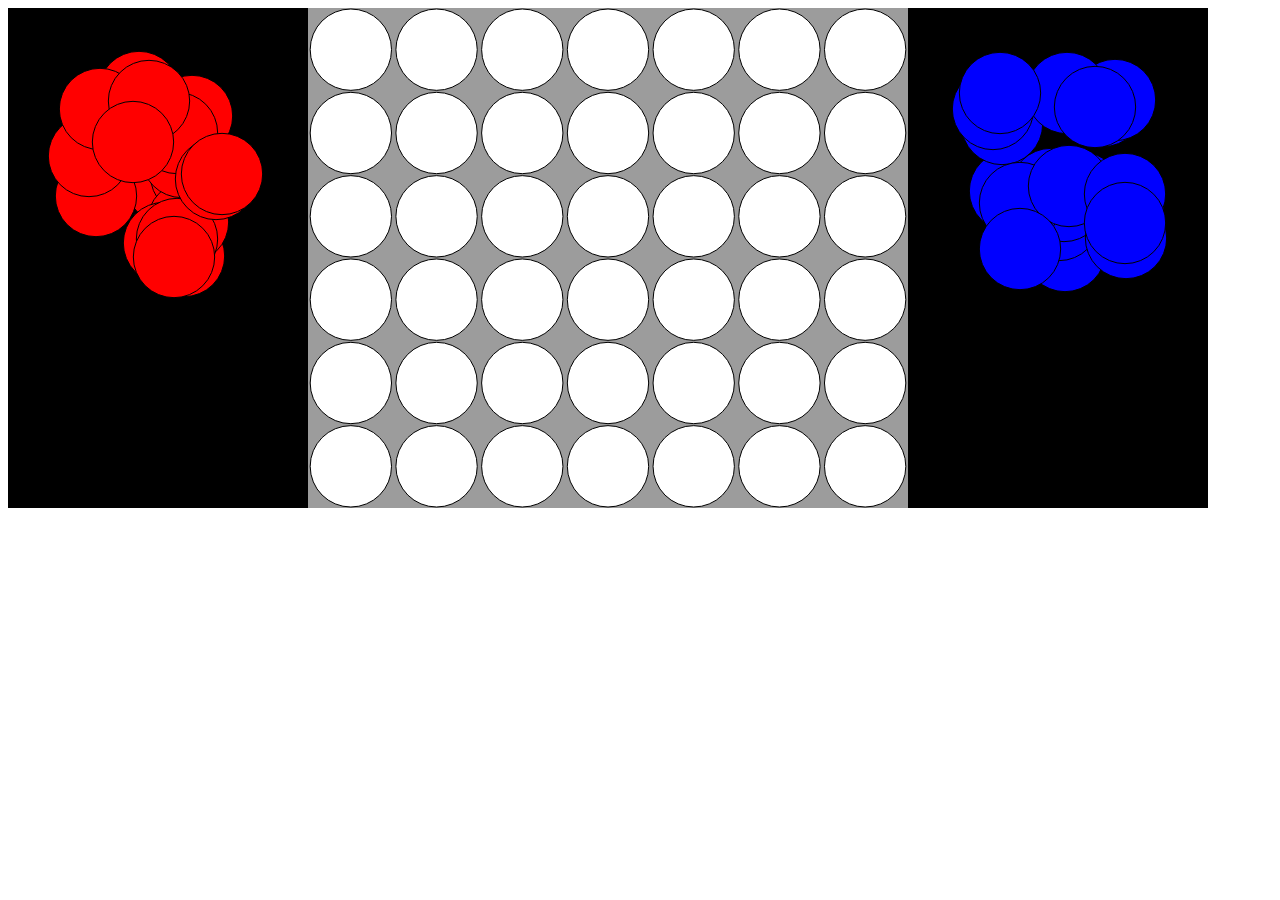
==== TP2/4Linea/index.html @ c72732ab "agregado turnos" ====
<!DOCTYPE html>
<html lang="en">
<head>
    <meta charset="UTF-8">
    <meta name="viewport" content="width=device-width, initial-scale=1.0">
    <title>TP2</title>
   <link rel="stylesheet" href="./css/styles.css">
</head>
<body>
    <canvas id="canvas"></canvas>
    <label id="resultado"></label>
    <script src="./script/Figura.js"></script>
    <script src="./script/Rectangulo.js"></script>
    <script src="./script/Circulo.js"></script>
    <script src="./script/Tablero.js"></script>
    <script src="./script/main.js"></script>
</body>
</html>
---- TP2/4Linea/css/styles.css ----
#canvas{
    width: 1200px;
    height: 500px;
    background-color:black;
}
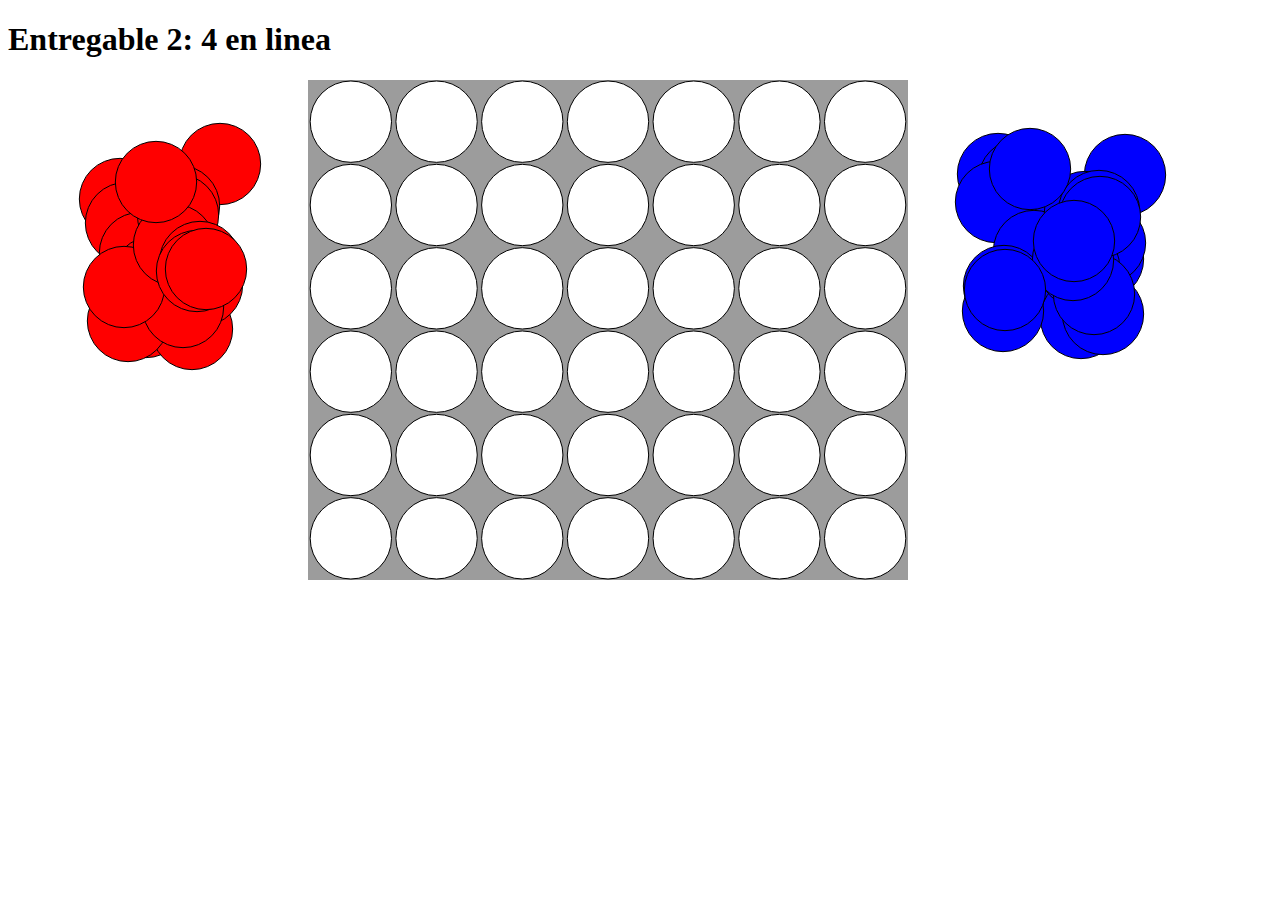
==== commit d08dbe24: "modifico indexacion y cambio parametros por variables" ====
--- a/TP2/4Linea/index.html
+++ b/TP2/4Linea/index.html
@@ -7,6 +7,9 @@
    <link rel="stylesheet" href="./css/styles.css">
 </head>
 <body>
+    <header>
+        <h1>Entregable 2: 4 en linea</h1>
+    </header>
     <canvas id="canvas"></canvas>
     <label id="resultado"></label>
     <script src="./script/Figura.js"></script>
--- a/TP2/4Linea/css/styles.css
+++ b/TP2/4Linea/css/styles.css
@@ -1,5 +1,10 @@
 #canvas{
     width: 1200px;
     height: 500px;
-    background-color:black;
+    background-color:white;
+}
+
+#h1{
+    text-align: center;
+    width: 100%;
 }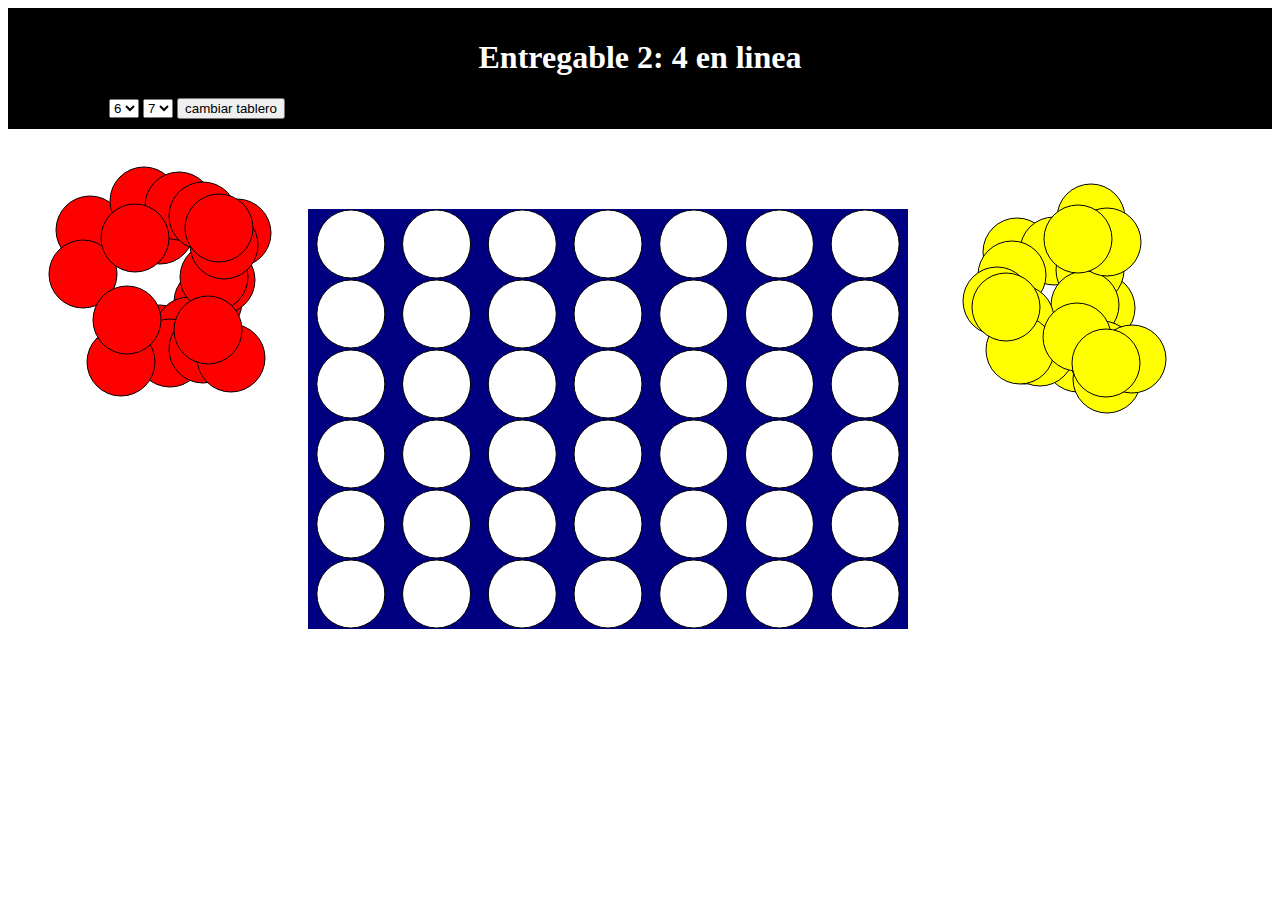
==== commit abb630b3: "intentando realizar tablero dinamico" ====
--- a/TP2/4Linea/index.html
+++ b/TP2/4Linea/index.html
@@ -9,6 +9,21 @@
 <body>
     <header>
         <h1>Entregable 2: 4 en linea</h1>
+        <label for="cars">Choose a car:</label>
+
+        <select name="filas" id="filas">
+            <option value=6 selected>6</option>
+            <option value=7>7</option>
+            <option value=8>8</option>
+            <option value=9>9</option>
+        </select>
+        <select name="columnas" id="columnas">
+            <option value=6>6</option>
+            <option value=7 selected>7</option>
+            <option value=8>8</option>
+            <option value=9>9</option>
+        </select>
+        <button onclick="cambiarTablero()">cambiar tablero</button>
     </header>
     <canvas id="canvas"></canvas>
     <label id="resultado"></label>
--- a/TP2/4Linea/css/styles.css
+++ b/TP2/4Linea/css/styles.css
@@ -1,10 +1,20 @@
+.{
+    margin:0;
+    padding: 0;
+}
 #canvas{
     width: 1200px;
     height: 500px;
     background-color:white;
 }
 
-#h1{
+h1{
     text-align: center;
     width: 100%;
+    color: white;
+}
+header{
+    background-color: black;
+    margin: 0;
+    padding: 10px;
 }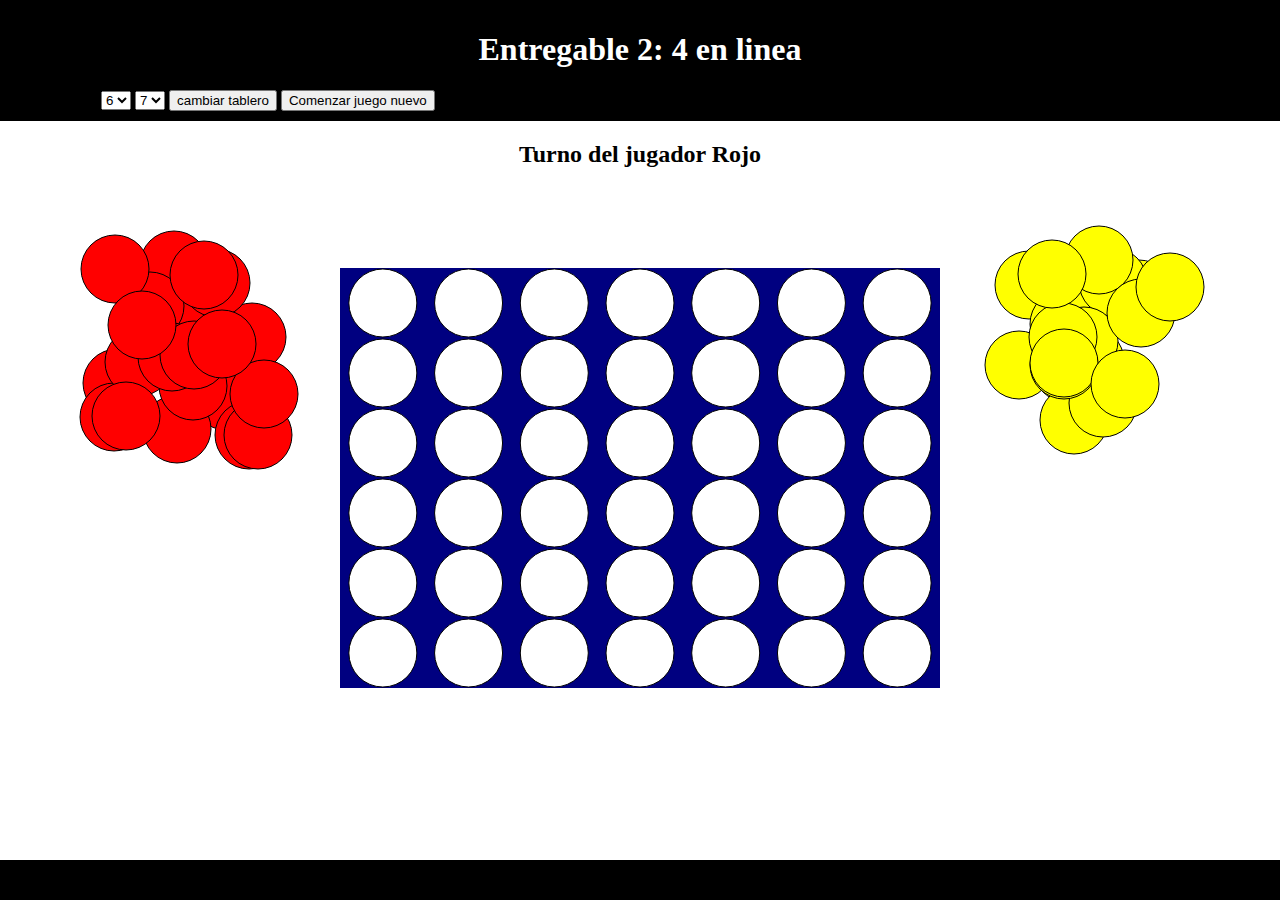
==== commit 9f444fff: "comenzando a diseñar caida" ====
--- a/TP2/4Linea/index.html
+++ b/TP2/4Linea/index.html
@@ -24,13 +24,21 @@
             <option value=9>9</option>
         </select>
         <button onclick="cambiarTablero()">cambiar tablero</button>
+        <button onclick="ReiniciarJuego()">Comenzar juego nuevo</button>
     </header>
-    <canvas id="canvas"></canvas>
-    <label id="resultado"></label>
+    <div class="contenedor">
+        <h2 id="turno">Turno del jugador Rojo</h2> 
+        <h3 id="resultado"></h3>   
+        <canvas id="canvas"></canvas>
+        
+    </div>
+    
+    
     <script src="./script/Figura.js"></script>
     <script src="./script/Rectangulo.js"></script>
     <script src="./script/Circulo.js"></script>
     <script src="./script/Tablero.js"></script>
     <script src="./script/main.js"></script>
 </body>
+<footer></footer>
 </html>--- a/TP2/4Linea/css/styles.css
+++ b/TP2/4Linea/css/styles.css
@@ -1,6 +1,7 @@
-.{
+body{
     margin:0;
     padding: 0;
+
 }
 #canvas{
     width: 1200px;
@@ -17,4 +18,15 @@
     background-color: black;
     margin: 0;
     padding: 10px;
+}
+.contenedor{
+    text-align: center;
+}
+footer{
+    background-color: black;
+  position: absolute;
+  bottom: 0;
+  width: 100%;
+  height: 40px;
+  color: white;
 }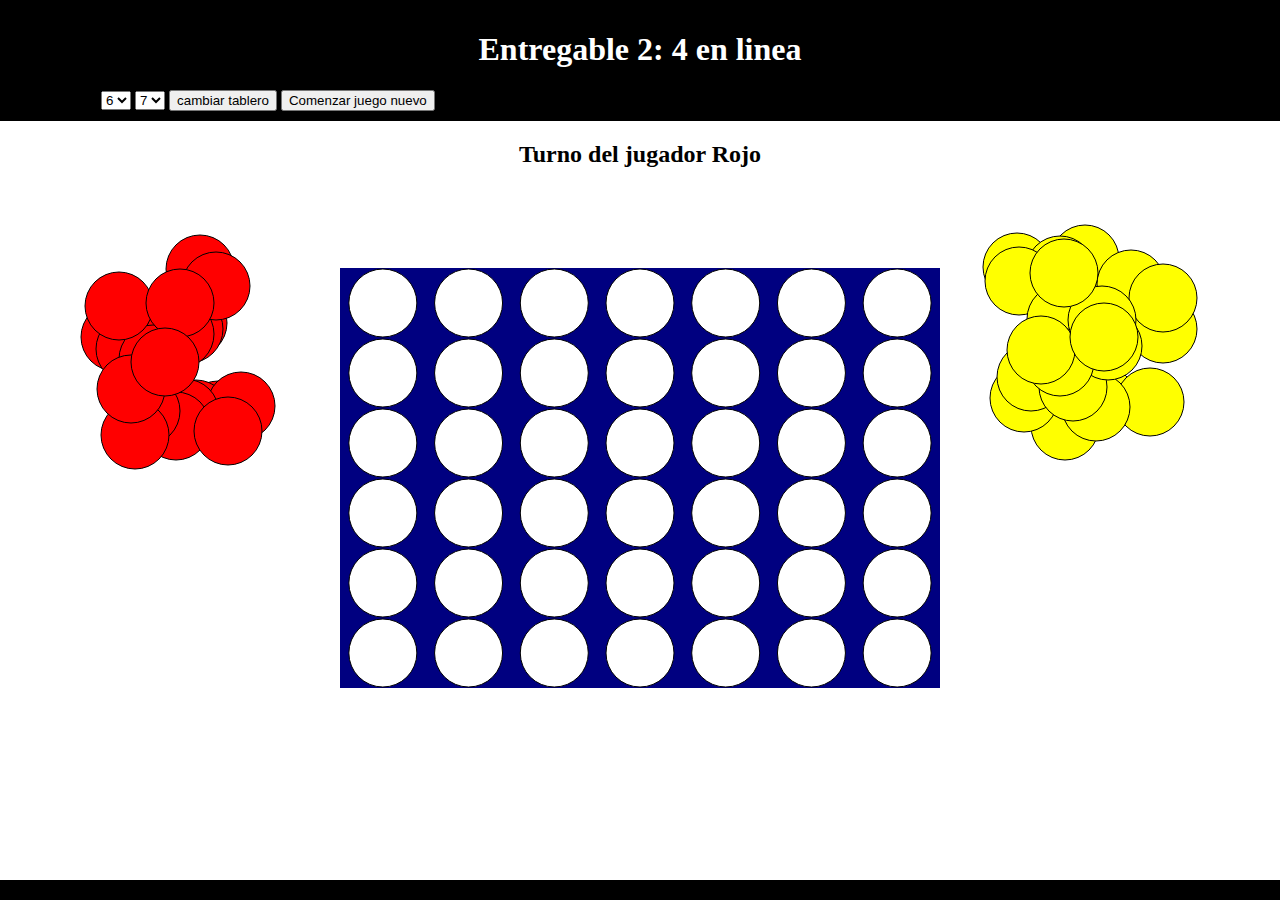
==== commit 37ab5c64: "haciendo retoques visuales" ====
--- a/TP2/4Linea/index.html
+++ b/TP2/4Linea/index.html
@@ -28,7 +28,7 @@
     </header>
     <div class="contenedor">
         <h2 id="turno">Turno del jugador Rojo</h2> 
-        <h3 id="resultado"></h3>   
+        
         <canvas id="canvas"></canvas>
         
     </div>
--- a/TP2/4Linea/css/styles.css
+++ b/TP2/4Linea/css/styles.css
@@ -21,12 +21,14 @@
 }
 .contenedor{
     text-align: center;
+    
 }
 footer{
+    
     background-color: black;
   position: absolute;
   bottom: 0;
   width: 100%;
-  height: 40px;
+  height: 20px;
   color: white;
 }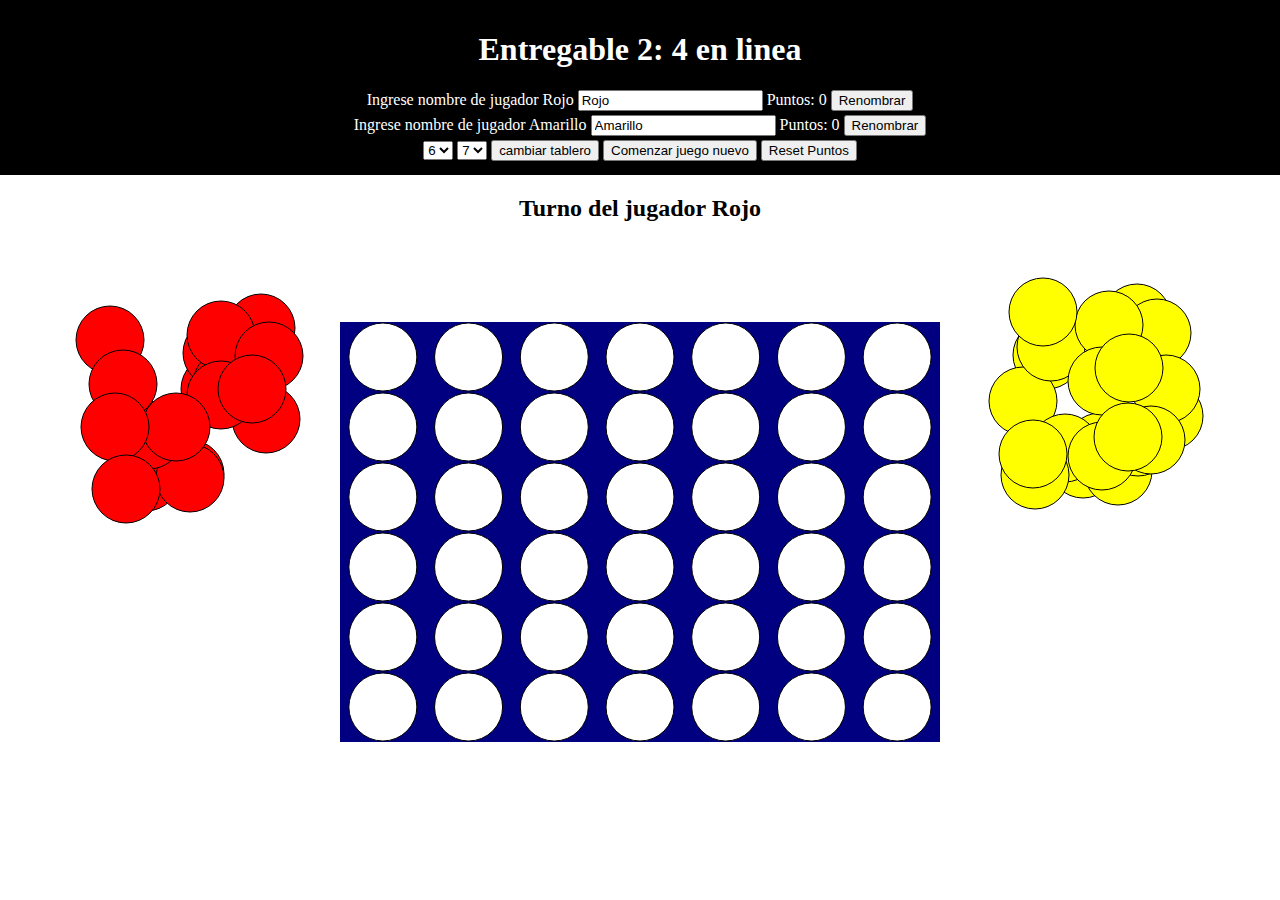
==== commit 8c86a1ca: "agrego cambio de nombre y puntos" ====
--- a/TP2/4Linea/index.html
+++ b/TP2/4Linea/index.html
@@ -9,22 +9,36 @@
 <body>
     <header>
         <h1>Entregable 2: 4 en linea</h1>
-        <label for="cars">Choose a car:</label>
-
-        <select name="filas" id="filas">
-            <option value=6 selected>6</option>
-            <option value=7>7</option>
-            <option value=8>8</option>
-            <option value=9>9</option>
-        </select>
-        <select name="columnas" id="columnas">
-            <option value=6>6</option>
-            <option value=7 selected>7</option>
-            <option value=8>8</option>
-            <option value=9>9</option>
-        </select>
-        <button onclick="cambiarTablero()">cambiar tablero</button>
-        <button onclick="ReiniciarJuego()">Comenzar juego nuevo</button>
+        <div class="contenedor">
+            <label for="jugador1" >Ingrese nombre de jugador Rojo</label>
+            <input type="text" name="jugador1" id="j1" value="Rojo">
+            <label id="pj1">Puntos: 0</label>
+            <button onclick="CambiarNombre('j1')">Renombrar</button>
+        </div>
+        <div class="contenedor">
+            <label for="jugador2" >Ingrese nombre de jugador Amarillo</label>
+            <input type="text" name="jugador2" id="j2" value="Amarillo">
+            <label id="pj2">Puntos: 0</label>
+            <button onclick="CambiarNombre('j2')">Renombrar</button>
+        </div>
+        <div class="contenedor">
+            <select name="filas" id="filas">
+                <option value=6 selected>6</option>
+                <option value=7>7</option>
+                <option value=8>8</option>
+                <option value=9>9</option>
+            </select>
+            <select name="columnas" id="columnas">
+                <option value=6>6</option>
+                <option value=7 selected>7</option>
+                <option value=8>8</option>
+                <option value=9>9</option>
+            </select>
+            <button onclick="cambiarTablero()">cambiar tablero</button>
+            <button onclick="ReiniciarJuego()">Comenzar juego nuevo</button>
+            <button onclick="ReiniciarPuntos()">Reset Puntos</button>
+        </div>
+        
     </header>
     <div class="contenedor">
         <h2 id="turno">Turno del jugador Rojo</h2> 
@@ -40,5 +54,5 @@
     <script src="./script/Tablero.js"></script>
     <script src="./script/main.js"></script>
 </body>
-<footer></footer>
+
 </html>--- a/TP2/4Linea/css/styles.css
+++ b/TP2/4Linea/css/styles.css
@@ -19,16 +19,11 @@
     margin: 0;
     padding: 10px;
 }
+label{
+    color:white;}
 .contenedor{
+    margin: 4px;
     text-align: center;
+   
     
 }
-footer{
-    
-    background-color: black;
-  position: absolute;
-  bottom: 0;
-  width: 100%;
-  height: 20px;
-  color: white;
-}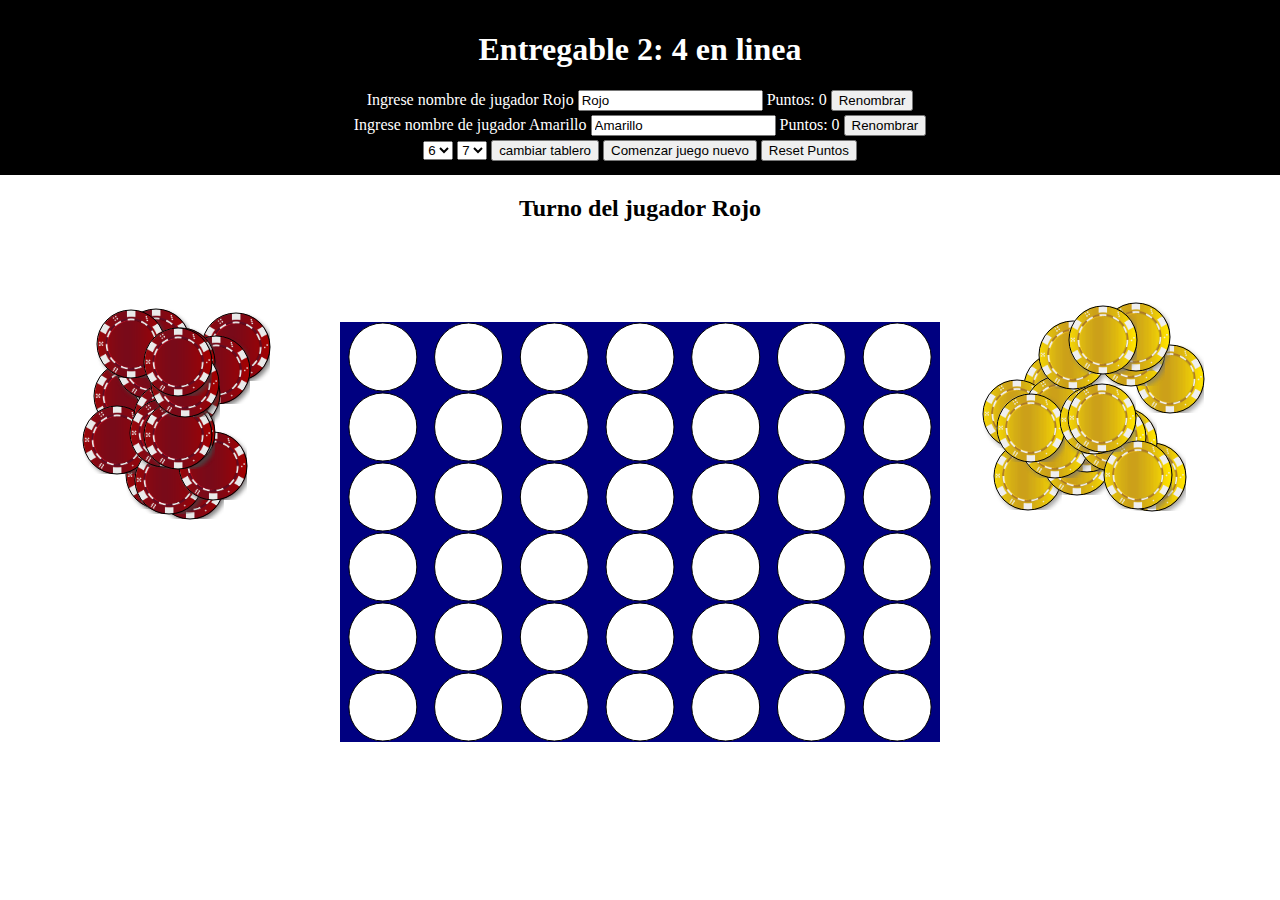
==== commit 72871824: "agrego imagenes a las fichas" ====
--- a/TP2/4Linea/index.html
+++ b/TP2/4Linea/index.html
@@ -47,7 +47,6 @@
         
     </div>
     
-    
     <script src="./script/Figura.js"></script>
     <script src="./script/Rectangulo.js"></script>
     <script src="./script/Circulo.js"></script>
--- a/TP2/4Linea/css/styles.css
+++ b/TP2/4Linea/css/styles.css
@@ -24,6 +24,7 @@
 .contenedor{
     margin: 4px;
     text-align: center;
-   
-    
 }
+.hide{
+    display: none;
+}
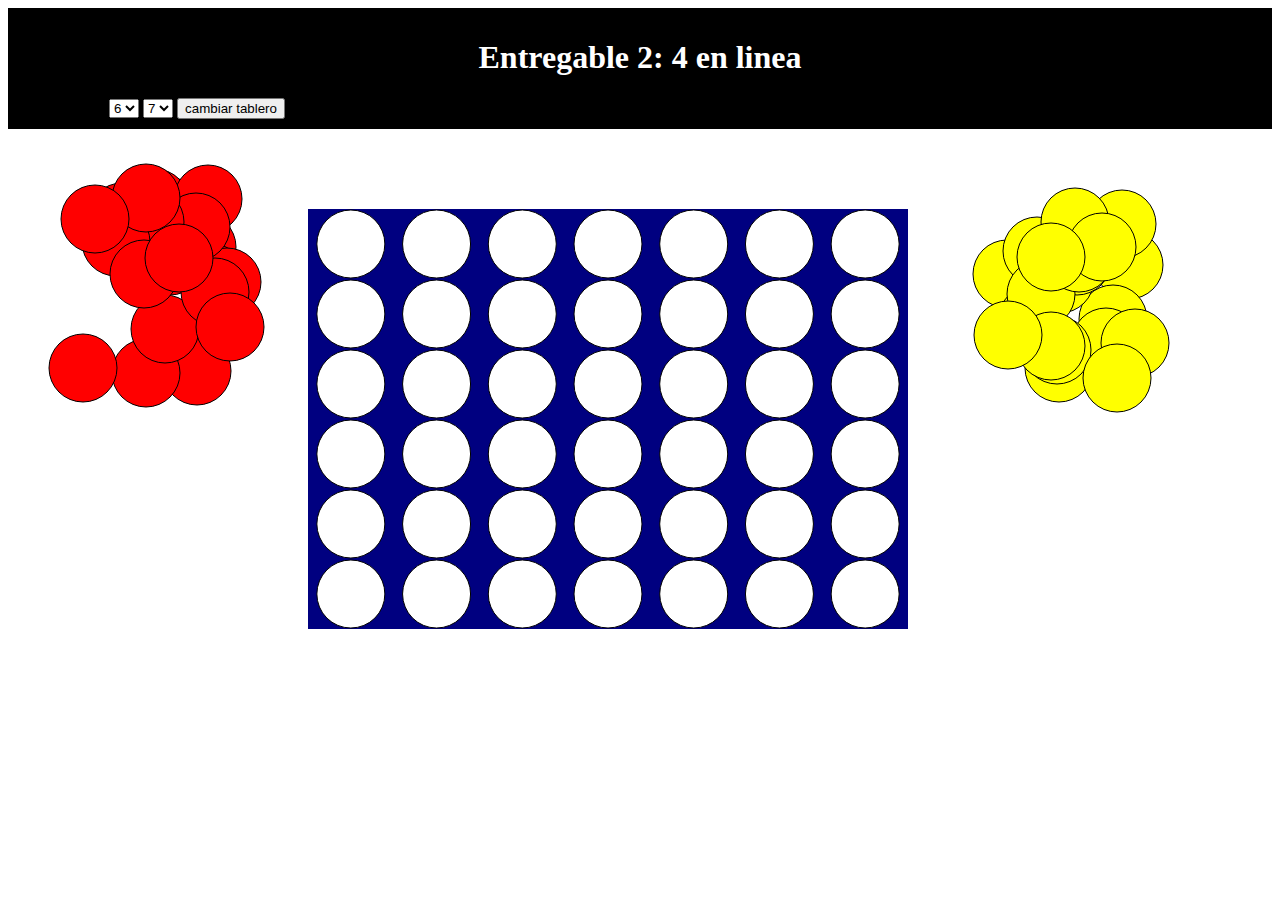
==== commit ebf0fd89: "Revert "Merge branch 'mejora-grafica-4-linea' of https://github.com/LeandroArista/TUDAI-INTERFACES i" ====
--- a/TP2/4Linea/index.html
+++ b/TP2/4Linea/index.html
@@ -9,49 +9,28 @@
 <body>
     <header>
         <h1>Entregable 2: 4 en linea</h1>
-        <div class="contenedor">
-            <label for="jugador1" >Ingrese nombre de jugador Rojo</label>
-            <input type="text" name="jugador1" id="j1" value="Rojo">
-            <label id="pj1">Puntos: 0</label>
-            <button onclick="CambiarNombre('j1')">Renombrar</button>
-        </div>
-        <div class="contenedor">
-            <label for="jugador2" >Ingrese nombre de jugador Amarillo</label>
-            <input type="text" name="jugador2" id="j2" value="Amarillo">
-            <label id="pj2">Puntos: 0</label>
-            <button onclick="CambiarNombre('j2')">Renombrar</button>
-        </div>
-        <div class="contenedor">
-            <select name="filas" id="filas">
-                <option value=6 selected>6</option>
-                <option value=7>7</option>
-                <option value=8>8</option>
-                <option value=9>9</option>
-            </select>
-            <select name="columnas" id="columnas">
-                <option value=6>6</option>
-                <option value=7 selected>7</option>
-                <option value=8>8</option>
-                <option value=9>9</option>
-            </select>
-            <button onclick="cambiarTablero()">cambiar tablero</button>
-            <button onclick="ReiniciarJuego()">Comenzar juego nuevo</button>
-            <button onclick="ReiniciarPuntos()">Reset Puntos</button>
-        </div>
-        
+        <label for="cars">Choose a car:</label>
+
+        <select name="filas" id="filas">
+            <option value=6 selected>6</option>
+            <option value=7>7</option>
+            <option value=8>8</option>
+            <option value=9>9</option>
+        </select>
+        <select name="columnas" id="columnas">
+            <option value=6>6</option>
+            <option value=7 selected>7</option>
+            <option value=8>8</option>
+            <option value=9>9</option>
+        </select>
+        <button onclick="cambiarTablero()">cambiar tablero</button>
     </header>
-    <div class="contenedor">
-        <h2 id="turno">Turno del jugador Rojo</h2> 
-        
-        <canvas id="canvas"></canvas>
-        
-    </div>
-    
+    <canvas id="canvas"></canvas>
+    <label id="resultado"></label>
     <script src="./script/Figura.js"></script>
     <script src="./script/Rectangulo.js"></script>
     <script src="./script/Circulo.js"></script>
     <script src="./script/Tablero.js"></script>
     <script src="./script/main.js"></script>
 </body>
-
 </html>--- a/TP2/4Linea/css/styles.css
+++ b/TP2/4Linea/css/styles.css
@@ -1,7 +1,6 @@
-body{
+.{
     margin:0;
     padding: 0;
-
 }
 #canvas{
     width: 1200px;
@@ -18,13 +17,4 @@
     background-color: black;
     margin: 0;
     padding: 10px;
-}
-label{
-    color:white;}
-.contenedor{
-    margin: 4px;
-    text-align: center;
-}
-.hide{
-    display: none;
-}
+}